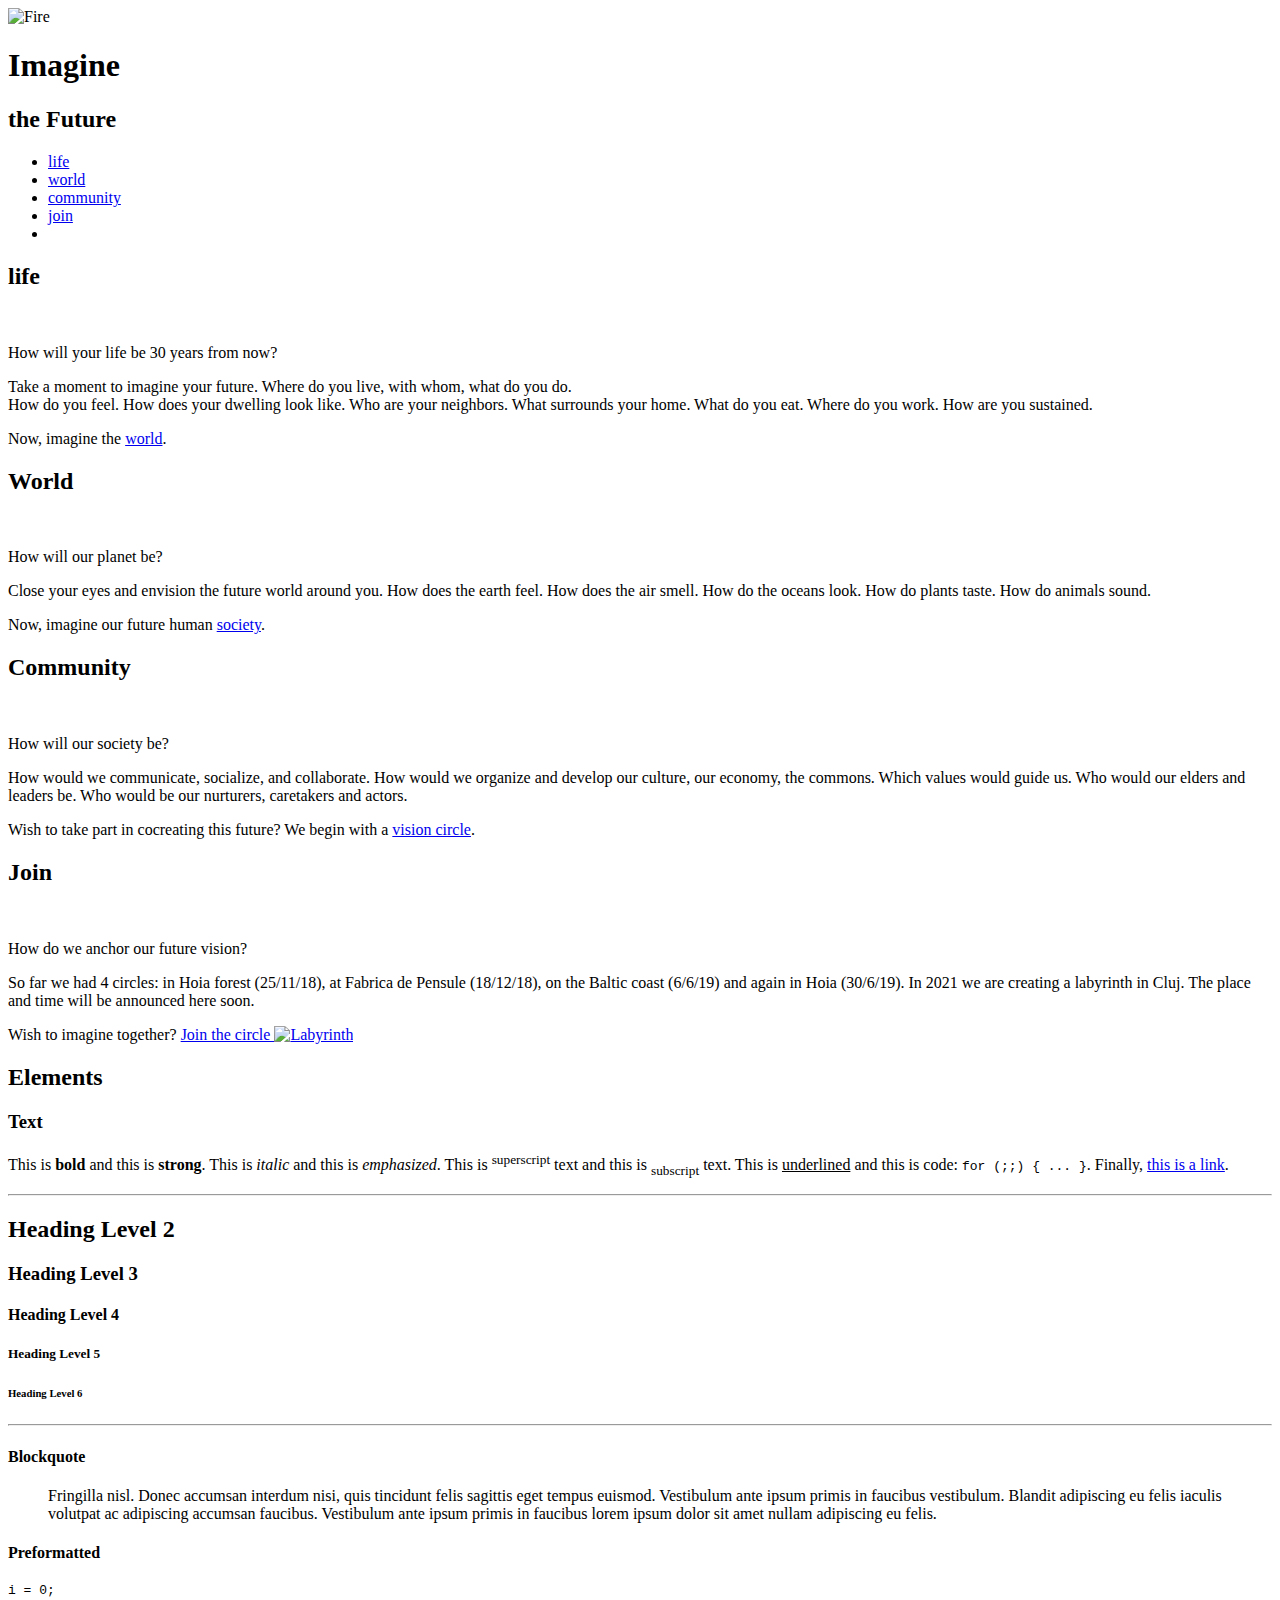
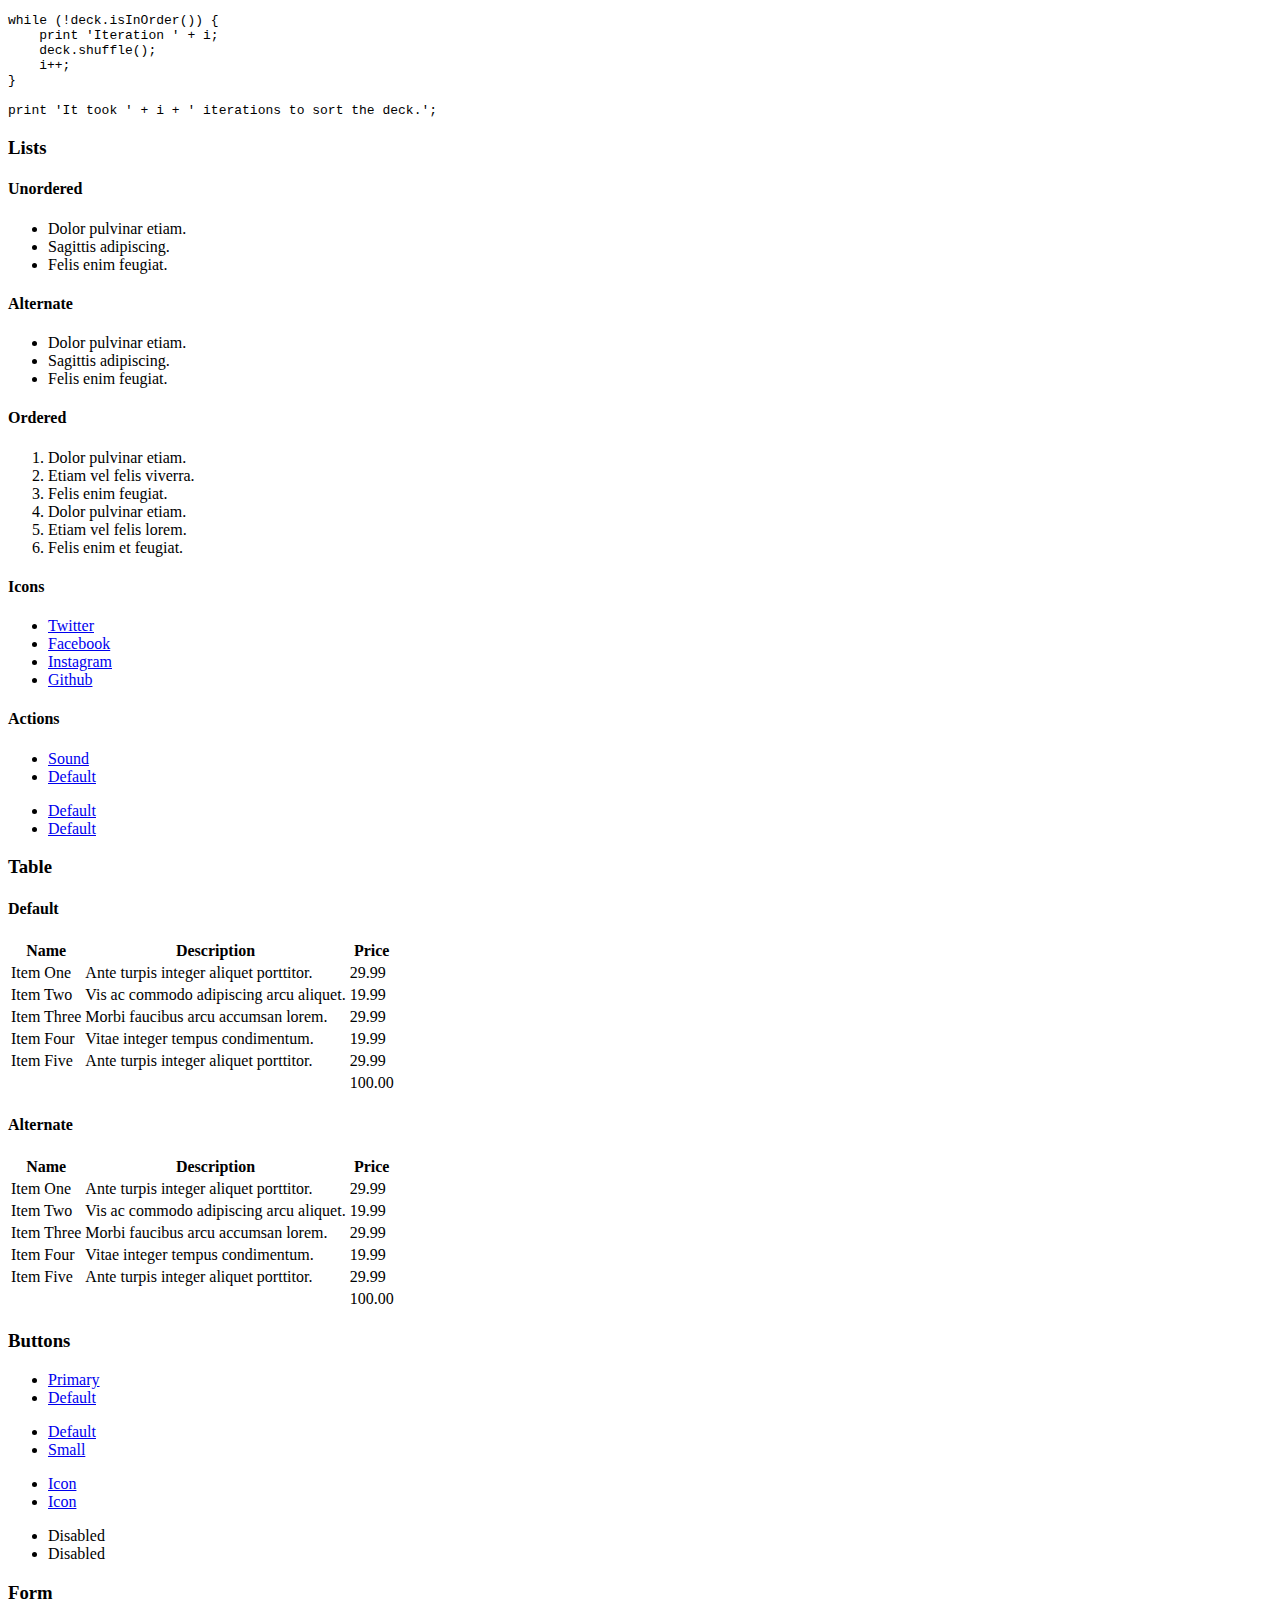
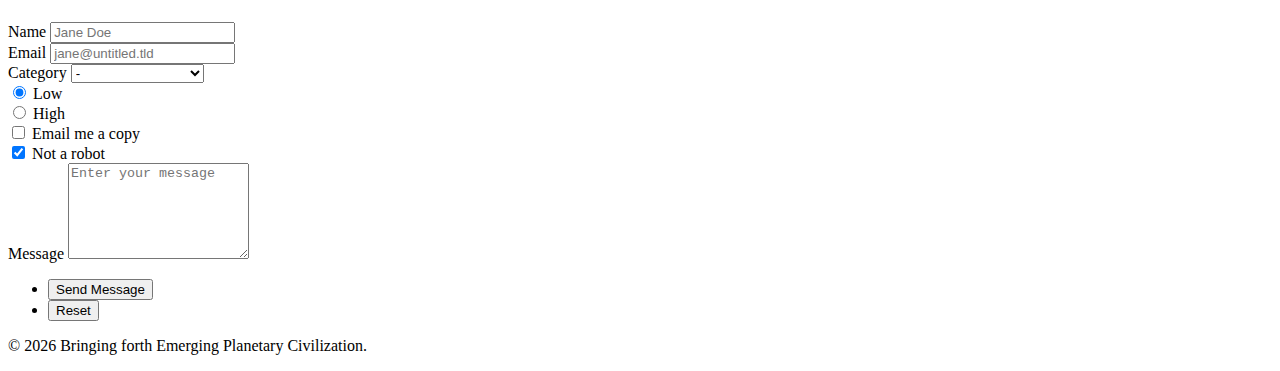
==== future/index.html @ 136bf479 "Create imagine the future folder" ====
<!DOCTYPE HTML>
<!--Free for personal and commercial use under the CCA 3.0 license (html5up.net/license)-->
<html>
	<head>
		<title>Imagine</title>
		<meta charset="utf-8" />
		<meta name="viewport" content="width=device-width, initial-scale=1, user-scalable=no" />
		<link rel="stylesheet" href="assets/css/main.css" />
		<noscript><link rel="stylesheet" href="assets/css/noscript.css" /></noscript>

        <link rel="icon" type="image/png" href="images/favicon/favicon.ico">
		<link rel="apple-touch-icon" sizes="57x57" href="images/favicon/apple-icon-57x57.png">
		<link rel="apple-touch-icon" sizes="60x60" href="images/favicon/apple-icon-60x60.png">
		<link rel="apple-touch-icon" sizes="72x72" href="images/favicon/apple-icon-72x72.png">
		<link rel="apple-touch-icon" sizes="76x76" href="images/favicon/apple-icon-76x76.png">
		<link rel="apple-touch-icon" sizes="114x114" href="images/favicon/apple-icon-114x114.png">
		<link rel="apple-touch-icon" sizes="120x120" href="images/favicon/apple-icon-120x120.png">
		<link rel="apple-touch-icon" sizes="144x144" href="images/favicon/apple-icon-144x144.png">
		<link rel="apple-touch-icon" sizes="152x152" href="images/favicon/apple-icon-152x152.png">
		<link rel="apple-touch-icon" sizes="180x180" href="images/favicon/apple-icon-180x180.png">
		<link rel="icon" type="image/png" sizes="192x192"  href="images/favicon/android-icon-192x192.png">
		<link rel="icon" type="image/png" sizes="32x32" href="images/favicon/favicon-32x32.png">
		<link rel="icon" type="image/png" sizes="96x96" href="images/favicon/favicon-96x96.png">
		<link rel="icon" type="image/png" sizes="16x16" href="images/favicon/favicon-16x16.png">
		<link rel="manifest" href="images/favicon/manifest.json">
		<meta name="msapplication-TileColor" content="#009bd8">
		<meta name="msapplication-TileImage" content="images/favicon/ms-icon-144x144.png">
		<meta name="theme-color" content="#009bd8">
		
	</head>
	<body class="is-preload">

		<!-- Wrapper -->
			<div id="wrapper">

				<!-- Header -->
					<header id="header">
						<div class="logo">
							<!--<span class="icon fa-globe"></span>-->
							<img class="circle" src="images/fire.jpg" alt="Fire">
						</div>
						<div class="content">
							<div class="inner">
								<h1>Imagine</h1>
								<h2>the Future</h2>
								<!--<p>30 years from now</p>-->
							</div>
						</div>
						<nav>
							<ul>
								<li><a href="#life">life</a></li>
								<li><a href="#world">world</a></li>
								<li><a href="#community">community</a></li>
								<li><a href="#join">join</a></li>
								<!--<li><a href="#elements">Elements</a></li>-->
								<li><a onclick="audio.play()" class="icon fa-music"></a></li>
							</ul>
						</nav>
					</header>

				<!-- Main -->
					<div id="main">

						<!-- life -->
							<article id="life">
								<h2 class="major">life</h2>
								<span class="image main"><img src="images/pic09.jpg" alt="" /></span>
								<p>How will your life be 30 years from now?</p>
								<p>Take a moment to imagine your future. Where do you live, with whom, what do you do.<br>
								How do you feel. How does your dwelling look like. Who are your neighbors. What surrounds your home. What do you eat. Where do you work. How are you sustained.</p>
								<p>Now, imagine the <a href="#world">world</a>.</p>
							</article>

						<!-- world -->
							<article id="world">
								<h2 class="major">World</h2>
								<span class="image main"><img src="images/pic02.jpg" alt="" /></span>
								<p>How will our planet be?</p>
								<p>Close your eyes and envision the future world around you. How does the earth feel. How does the air smell. How do the oceans look. How do plants taste. How do animals sound.</p>
								<p>Now, imagine our future human <a href="#community">society</a>.</p>
							</article>

						<!-- community -->
							<article id="community">
								<h2 class="major">Community</h2>
								<span class="image main"><img src="images/pic07.jpg" alt="" /></span>
								<p>How will our society be?</p>
								<p>How would we communicate, socialize, and collaborate. How would we organize and develop our culture, our economy, the commons. Which values would guide us. Who would our elders and leaders be. Who would be our nurturers, caretakers and actors.</p>
								<!--<p>Emergent community of Elders, visionaries, dreamweavers, nurturers, caretakers, changemakers, learners, actors where unity prevails.</p>-->
								<p>Wish to take part in cocreating this future? We begin with a <a href="#join">vision circle</a>.</p>								
							</article>

						<!-- join -->
							<article id="join">
								<h2 class="major">Join</h2>
								<span class="image main"><img src="images/pic03.jpg" alt="" /></span>
								<p>How do we anchor our future vision?</p>
								<p>So far we had 4 circles: in Hoia forest (25/11/18), at Fabrica de Pensule (18/12/18), on the Baltic coast (6/6/19) and again in Hoia (30/6/19). In 2021 we are creating a labyrinth in Cluj. The place and time will be announced here soon.</p>
                                <p>Wish to imagine together? <a href="mailto:join@imagin.ml?Subject=Join%20the%20Circle">Join the circle
                                <img class="circle real-center" src="images/labyrinth.svg" alt="Labyrinth"></a></p>
                                <!--<p>You can share what YOUR future looks like, and get our vision manifesto <a href="http://imagin.tk/" target="_blank">here</a>.</p>-->
								<!-- <form method="post" action="mailto:lite@worker.com?Subject=Imagine%20join%20form">
									<div class="fields">
										<div class="field half">
											<label for="name">Name</label>
											<input required type="text" name="name" id="name" />
										</div>
										<div class="field half">
											<label for="email">Email</label>
											<input required type="text" name="email" id="email" />
										</div>
										<div class="field">
											<label for="message">Message</label>
											<textarea required name="message" id="message" rows="4"></textarea>
										</div>
									</div>
									<ul class="actions">
										<li><input type="submit" value="Send Message" class="primary" /></li>
										<li><input type="reset" value="Reset" /></li>
									</ul>
								</form>
								<ul class="icons">
									<li><a href="#" class="icon fa-twitter"><span class="label">Twitter</span></a></li>
									<li><a href="#" class="icon fa-facebook"><span class="label">Facebook</span></a></li>
									<li><a href="#" class="icon fa-instagram"><span class="label">Instagram</span></a></li>
									<li><a href="#" class="icon fa-github"><span class="label">GitHub</span></a></li>
								</ul> -->
							</article>

						<!-- Elements -->
							<article id="elements">
								<h2 class="major">Elements</h2>

								<section>
									<h3 class="major">Text</h3>
									<p>This is <b>bold</b> and this is <strong>strong</strong>. This is <i>italic</i> and this is <em>emphasized</em>.
									This is <sup>superscript</sup> text and this is <sub>subscript</sub> text.
									This is <u>underlined</u> and this is code: <code>for (;;) { ... }</code>. Finally, <a href="#">this is a link</a>.</p>
									<hr />
									<h2>Heading Level 2</h2>
									<h3>Heading Level 3</h3>
									<h4>Heading Level 4</h4>
									<h5>Heading Level 5</h5>
									<h6>Heading Level 6</h6>
									<hr />
									<h4>Blockquote</h4>
									<blockquote>Fringilla nisl. Donec accumsan interdum nisi, quis tincidunt felis sagittis eget tempus euismod. Vestibulum ante ipsum primis in faucibus vestibulum. Blandit adipiscing eu felis iaculis volutpat ac adipiscing accumsan faucibus. Vestibulum ante ipsum primis in faucibus lorem ipsum dolor sit amet nullam adipiscing eu felis.</blockquote>
									<h4>Preformatted</h4>
									<pre><code>i = 0;

while (!deck.isInOrder()) {
    print 'Iteration ' + i;
    deck.shuffle();
    i++;
}

print 'It took ' + i + ' iterations to sort the deck.';</code></pre>
								</section>

								<section>
									<h3 class="major">Lists</h3>

									<h4>Unordered</h4>
									<ul>
										<li>Dolor pulvinar etiam.</li>
										<li>Sagittis adipiscing.</li>
										<li>Felis enim feugiat.</li>
									</ul>

									<h4>Alternate</h4>
									<ul class="alt">
										<li>Dolor pulvinar etiam.</li>
										<li>Sagittis adipiscing.</li>
										<li>Felis enim feugiat.</li>
									</ul>

									<h4>Ordered</h4>
									<ol>
										<li>Dolor pulvinar etiam.</li>
										<li>Etiam vel felis viverra.</li>
										<li>Felis enim feugiat.</li>
										<li>Dolor pulvinar etiam.</li>
										<li>Etiam vel felis lorem.</li>
										<li>Felis enim et feugiat.</li>
									</ol>
									<h4>Icons</h4>
									<ul class="icons">
										<li><a href="#" class="icon fa-twitter"><span class="label">Twitter</span></a></li>
										<li><a href="#" class="icon fa-facebook"><span class="label">Facebook</span></a></li>
										<li><a href="#" class="icon fa-instagram"><span class="label">Instagram</span></a></li>
										<li><a href="#" class="icon fa-github"><span class="label">Github</span></a></li>
									</ul>

									<h4>Actions</h4>
									<ul class="actions">
										<li><a href="#" class="button primary">Sound</a></li>
										<li><a href="#" class="button">Default</a></li>
									</ul>
									<ul class="actions stacked">
										<li><a href="#" class="button primary">Default</a></li>
										<li><a href="#" class="button">Default</a></li>
									</ul>
								</section>

								<section>
									<h3 class="major">Table</h3>
									<h4>Default</h4>
									<div class="table-wrapper">
										<table>
											<thead>
												<tr>
													<th>Name</th>
													<th>Description</th>
													<th>Price</th>
												</tr>
											</thead>
											<tbody>
												<tr>
													<td>Item One</td>
													<td>Ante turpis integer aliquet porttitor.</td>
													<td>29.99</td>
												</tr>
												<tr>
													<td>Item Two</td>
													<td>Vis ac commodo adipiscing arcu aliquet.</td>
													<td>19.99</td>
												</tr>
												<tr>
													<td>Item Three</td>
													<td> Morbi faucibus arcu accumsan lorem.</td>
													<td>29.99</td>
												</tr>
												<tr>
													<td>Item Four</td>
													<td>Vitae integer tempus condimentum.</td>
													<td>19.99</td>
												</tr>
												<tr>
													<td>Item Five</td>
													<td>Ante turpis integer aliquet porttitor.</td>
													<td>29.99</td>
												</tr>
											</tbody>
											<tfoot>
												<tr>
													<td colspan="2"></td>
													<td>100.00</td>
												</tr>
											</tfoot>
										</table>
									</div>

									<h4>Alternate</h4>
									<div class="table-wrapper">
										<table class="alt">
											<thead>
												<tr>
													<th>Name</th>
													<th>Description</th>
													<th>Price</th>
												</tr>
											</thead>
											<tbody>
												<tr>
													<td>Item One</td>
													<td>Ante turpis integer aliquet porttitor.</td>
													<td>29.99</td>
												</tr>
												<tr>
													<td>Item Two</td>
													<td>Vis ac commodo adipiscing arcu aliquet.</td>
													<td>19.99</td>
												</tr>
												<tr>
													<td>Item Three</td>
													<td> Morbi faucibus arcu accumsan lorem.</td>
													<td>29.99</td>
												</tr>
												<tr>
													<td>Item Four</td>
													<td>Vitae integer tempus condimentum.</td>
													<td>19.99</td>
												</tr>
												<tr>
													<td>Item Five</td>
													<td>Ante turpis integer aliquet porttitor.</td>
													<td>29.99</td>
												</tr>
											</tbody>
											<tfoot>
												<tr>
													<td colspan="2"></td>
													<td>100.00</td>
												</tr>
											</tfoot>
										</table>
									</div>
								</section>

								<section>
									<h3 class="major">Buttons</h3>
									<ul class="actions">
										<li><a href="#" class="button primary">Primary</a></li>
										<li><a href="#" class="button">Default</a></li>
									</ul>
									<ul class="actions">
										<li><a href="#" class="button">Default</a></li>
										<li><a href="#" class="button small">Small</a></li>
									</ul>
									<ul class="actions">
										<li><a href="#" class="button primary icon fa-download">Icon</a></li>
										<li><a href="#" class="button icon fa-download">Icon</a></li>
									</ul>
									<ul class="actions">
										<li><span class="button primary disabled">Disabled</span></li>
										<li><span class="button disabled">Disabled</span></li>
									</ul>
								</section>

								<section>
									<h3 class="major">Form</h3>
									<form method="post" action="#">
										<div class="fields">
											<div class="field half">
												<label for="demo-name">Name</label>
												<input type="text" name="demo-name" id="demo-name" value="" placeholder="Jane Doe" />
											</div>
											<div class="field half">
												<label for="demo-email">Email</label>
												<input type="email" name="demo-email" id="demo-email" value="" placeholder="jane@untitled.tld" />
											</div>
											<div class="field">
												<label for="demo-category">Category</label>
												<select name="demo-category" id="demo-category">
													<option value="">-</option>
													<option value="1">Manufacturing</option>
													<option value="1">Shipping</option>
													<option value="1">Administration</option>
													<option value="1">Human Resources</option>
												</select>
											</div>
											<div class="field half">
												<input type="radio" id="demo-priority-low" name="demo-priority" checked>
												<label for="demo-priority-low">Low</label>
											</div>
											<div class="field half">
												<input type="radio" id="demo-priority-high" name="demo-priority">
												<label for="demo-priority-high">High</label>
											</div>
											<div class="field half">
												<input type="checkbox" id="demo-copy" name="demo-copy">
												<label for="demo-copy">Email me a copy</label>
											</div>
											<div class="field half">
												<input type="checkbox" id="demo-human" name="demo-human" checked>
												<label for="demo-human">Not a robot</label>
											</div>
											<div class="field">
												<label for="demo-message">Message</label>
												<textarea name="demo-message" id="demo-message" placeholder="Enter your message" rows="6"></textarea>
											</div>
										</div>
										<ul class="actions">
											<li><input type="submit" value="Send Message" class="primary" /></li>
											<li><input type="reset" value="Reset" /></li>
										</ul>
									</form>
								</section>

							</article>

					</div>

				<!-- Footer -->
					<footer id="footer">
						<p class="copyright">&copy; <script>document.write(new Date().getFullYear());</script>
                        Bringing forth Emerging Planetary Civilization.
<!-- &nbsp;&nbsp; <a href="https://i-pec.ml/" style="color:turquoise;font-size:1.2em">iPec</a> &nbsp;&nbsp; <a href="https://explor.ga/" style="color:goldenrod;font-size:1.2em">eXplore</a>-->
                        </p>
                         
					</footer>

			</div>

		<!-- BG -->
			<div id="bg"></div>

		<!-- Scripts -->
			<script src="assets/js/jquery.min.js"></script>
			<script src="assets/js/browser.min.js"></script>
			<script src="assets/js/breakpoints.min.js"></script>
			<script src="assets/js/util.js"></script>
			<script src="assets/js/main.js"></script>
			<script>var audio=new Audio('audio/imagine.mp3');</script>

	</body>
</html>
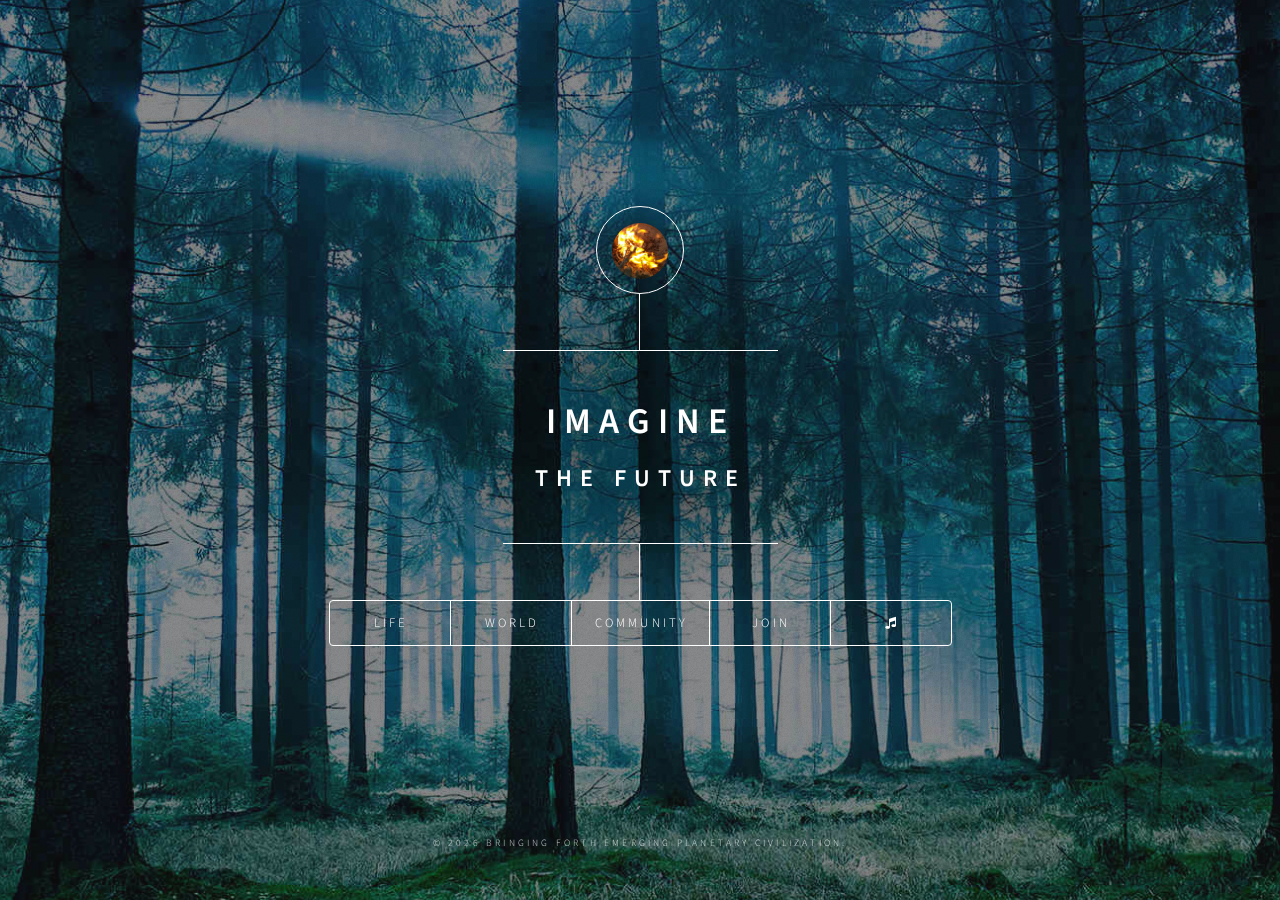
==== commit da90b445: "update join link" ====
--- a/future/index.html
+++ b/future/index.html
@@ -95,8 +95,8 @@
 								<h2 class="major">Join</h2>
 								<span class="image main"><img src="images/pic03.jpg" alt="" /></span>
 								<p>How do we anchor our future vision?</p>
-								<p>So far we had 4 circles: in Hoia forest (25/11/18), at Fabrica de Pensule (18/12/18), on the Baltic coast (6/6/19) and again in Hoia (30/6/19). In 2021 we are creating a labyrinth in Cluj. The place and time will be announced here soon.</p>
-                                <p>Wish to imagine together? <a href="mailto:join@imagin.ml?Subject=Join%20the%20Circle">Join the circle
+								<p>So far we had 4 circles: in Hoia forest (25/11/18), at Fabrica de Pensule (18/12/18), on the Baltic coast (6/6/19) and again in Hoia (30/6/19). On May 9, 2024 we are meeting in different locations in Nature. Leave your contact details here and we will send you an invitation:</p>
+                                <p>Wish to imagine together? <a href="https://imagin.js.org/s/#contact" target="_blank">Join the circle
                                 <img class="circle real-center" src="images/labyrinth.svg" alt="Labyrinth"></a></p>
                                 <!--<p>You can share what YOUR future looks like, and get our vision manifesto <a href="http://imagin.tk/" target="_blank">here</a>.</p>-->
 								<!-- <form method="post" action="mailto:lite@worker.com?Subject=Imagine%20join%20form">
--- a/future/assets/css/main.css
+++ b/future/assets/css/main.css
@@ -0,0 +1,1655 @@
+@import url(font-awesome.min.css);
+@import url("https://fonts.googleapis.com/css?family=Source+Sans+Pro:300italic,600italic,300,600");
+
+/*
+	Dimension by HTML5 UP
+	html5up.net | @ajlkn
+	Free for personal and commercial use under the CCA 3.0 license (html5up.net/license)
+*/
+
+html, body, div, span, applet, object,
+iframe, h1, h2, h3, h4, h5, h6, p, blockquote,
+pre, a, abbr, acronym, address, big, cite,
+code, del, dfn, em, img, ins, kbd, q, s, samp,
+small, strike, strong, sub, sup, tt, var, b,
+u, i, center, dl, dt, dd, ol, ul, li, fieldset,
+form, label, legend, table, caption, tbody,
+tfoot, thead, tr, th, td, article, aside,
+canvas, details, embed, figure, figcaption,
+footer, header, hgroup, menu, nav, output, ruby,
+section, summary, time, mark, audio, video {
+	margin: 0;
+	padding: 0;
+	border: 0;
+	font-size: 100%;
+	font: inherit;
+	vertical-align: baseline;}
+
+article, aside, details, figcaption, figure,
+footer, header, hgroup, menu, nav, section {
+	display: block;}
+
+body {
+	line-height: 1;
+}
+
+ol, ul {
+	list-style: none;
+}
+
+blockquote, q {
+	quotes: none;
+}
+
+	blockquote:before, blockquote:after, q:before, q:after {
+		content: '';
+		content: none;
+	}
+
+table {
+	border-collapse: collapse;
+	border-spacing: 0;
+}
+
+body {
+	-webkit-text-size-adjust: none;
+}
+
+mark {
+	background-color: transparent;
+	color: inherit;
+}
+
+input::-moz-focus-inner {
+	border: 0;
+	padding: 0;
+}
+
+input, select, textarea {
+	-moz-appearance: none;
+	-webkit-appearance: none;
+	-ms-appearance: none;
+	appearance: none;
+}
+
+/* Basic */
+
+	@-ms-viewport {
+		width: device-width;
+	}
+
+	@media screen and (max-width: 480px) {
+
+		html, body {
+			min-width: 320px;
+		}
+
+	}
+
+	html {
+		box-sizing: border-box;
+	}
+
+	*, *:before, *:after {
+		box-sizing: inherit;
+	}
+
+	body {
+		background: #1b1f22;
+	}
+
+		body.is-preload *, body.is-preload *:before, body.is-preload *:after {
+			-moz-animation: none !important;
+			-webkit-animation: none !important;
+			-ms-animation: none !important;
+			animation: none !important;
+			-moz-transition: none !important;
+			-webkit-transition: none !important;
+			-ms-transition: none !important;
+			transition: none !important;
+		}
+
+/* Type */
+
+	html {
+		font-size: 16pt;
+	}
+
+		@media screen and (max-width: 1680px) {
+
+			html {
+				font-size: 12pt;
+			}
+
+		}
+
+		@media screen and (max-width: 736px) {
+
+			html {
+				font-size: 11pt;
+			}
+
+		}
+
+		@media screen and (max-width: 360px) {
+
+			html {
+				font-size: 10pt;
+			}
+
+		}
+
+	body, input, select, textarea {
+		color: #ffffff;
+		font-family: "Source Sans Pro", sans-serif;
+		font-weight: 300;
+		font-size: 1rem;
+		line-height: 1.65;
+	}
+
+	a {
+		-moz-transition: color 0.2s ease-in-out, background-color 0.2s ease-in-out, border-bottom-color 0.2s ease-in-out;
+		-webkit-transition: color 0.2s ease-in-out, background-color 0.2s ease-in-out, border-bottom-color 0.2s ease-in-out;
+		-ms-transition: color 0.2s ease-in-out, background-color 0.2s ease-in-out, border-bottom-color 0.2s ease-in-out;
+		transition: color 0.2s ease-in-out, background-color 0.2s ease-in-out, border-bottom-color 0.2s ease-in-out;
+		border-bottom: dotted 1px rgba(255, 255, 255, 0.5);
+		text-decoration: none;
+		color: inherit;
+	}
+
+		a:hover {
+			border-bottom-color: transparent;
+		}
+
+	strong, b {
+		color: #ffffff;
+		font-weight: 600;
+	}
+
+	em, i {
+		font-style: italic;
+	}
+
+	p {
+		margin: 0 0 2rem 0;
+	}
+
+	h1, h2, h3, h4, h5, h6 {
+		color: #ffffff;
+		font-weight: 600;
+		line-height: 1.5;
+		margin: 0 0 1rem 0;
+		text-transform: uppercase;
+		letter-spacing: 0.2rem;
+	}
+
+		h1 a, h2 a, h3 a, h4 a, h5 a, h6 a {
+			color: inherit;
+			text-decoration: none;
+		}
+
+		h1.major, h2.major, h3.major, h4.major, h5.major, h6.major {
+			border-bottom: solid 1px #ffffff;
+			width: -moz-max-content;
+			width: -webkit-max-content;
+			width: -ms-max-content;
+			width: max-content;
+			padding-bottom: 0.5rem;
+			margin: 0 0 2rem 0;
+		}
+
+	h1 {
+		font-size: 2.25rem;
+		line-height: 1.3;
+		letter-spacing: 0.5rem;
+	}
+
+	h2 {
+		font-size: 1.5rem;
+		line-height: 1.4;
+		letter-spacing: 0.5rem;
+	}
+
+	h3 {
+		font-size: 1rem;
+	}
+
+	h4 {
+		font-size: 0.8rem;
+	}
+
+	h5 {
+		font-size: 0.7rem;
+	}
+
+	h6 {
+		font-size: 0.6rem;
+	}
+
+	@media screen and (max-width: 736px) {
+
+		h1 {
+			font-size: 1.75rem;
+			line-height: 1.4;
+		}
+
+		h2 {
+			font-size: 1.25em;
+			line-height: 1.5;
+		}
+
+	}
+
+	sub {
+		font-size: 0.8rem;
+		position: relative;
+		top: 0.5rem;
+	}
+
+	sup {
+		font-size: 0.8rem;
+		position: relative;
+		top: -0.5rem;
+	}
+
+	blockquote {
+		border-left: solid 4px #ffffff;
+		font-style: italic;
+		margin: 0 0 2rem 0;
+		padding: 0.5rem 0 0.5rem 2rem;
+	}
+
+	code {
+		background: rgba(255, 255, 255, 0.075);
+		border-radius: 4px;
+		font-family: "Courier New", monospace;
+		font-size: 0.9rem;
+		margin: 0 0.25rem;
+		padding: 0.25rem 0.65rem;
+	}
+
+	pre {
+		-webkit-overflow-scrolling: touch;
+		font-family: "Courier New", monospace;
+		font-size: 0.9rem;
+		margin: 0 0 2rem 0;
+	}
+
+		pre code {
+			display: block;
+			line-height: 1.75;
+			padding: 1rem 1.5rem;
+			overflow-x: auto;
+		}
+
+	hr {
+		border: 0;
+		border-bottom: solid 1px #ffffff;
+		margin: 2.75rem 0;
+	}
+
+	.align-left {
+		text-align: left;
+	}
+
+	.align-center {
+		text-align: center;
+	}
+
+	.align-right {
+		text-align: right;
+	}
+
+    .real-center {
+		margin: auto;
+        display: block;
+	}
+
+
+/* Form */
+
+	form {
+		margin: 0 0 2rem 0;
+	}
+
+		form > :last-child {
+			margin-bottom: 0;
+		}
+
+		form > .fields {
+			display: -moz-flex;
+			display: -webkit-flex;
+			display: -ms-flex;
+			display: flex;
+			-moz-flex-wrap: wrap;
+			-webkit-flex-wrap: wrap;
+			-ms-flex-wrap: wrap;
+			flex-wrap: wrap;
+			width: calc(100% + 3rem);
+			margin: -1.5rem 0 2rem -1.5rem;
+		}
+
+			form > .fields > .field {
+				-moz-flex-grow: 0;
+				-webkit-flex-grow: 0;
+				-ms-flex-grow: 0;
+				flex-grow: 0;
+				-moz-flex-shrink: 0;
+				-webkit-flex-shrink: 0;
+				-ms-flex-shrink: 0;
+				flex-shrink: 0;
+				padding: 1.5rem 0 0 1.5rem;
+				width: calc(100% - 1.5rem);
+			}
+
+				form > .fields > .field.half {
+					width: calc(50% - 0.75rem);
+				}
+
+				form > .fields > .field.third {
+					width: calc(100%/3 - 0.5rem);
+				}
+
+				form > .fields > .field.quarter {
+					width: calc(25% - 0.375rem);
+				}
+
+		@media screen and (max-width: 480px) {
+
+			form > .fields {
+				width: calc(100% + 3rem);
+				margin: -1.5rem 0 2rem -1.5rem;
+			}
+
+				form > .fields > .field {
+					padding: 1.5rem 0 0 1.5rem;
+					width: calc(100% - 1.5rem);
+				}
+
+					form > .fields > .field.half {
+						width: calc(100% - 1.5rem);
+					}
+
+					form > .fields > .field.third {
+						width: calc(100% - 1.5rem);
+					}
+
+					form > .fields > .field.quarter {
+						width: calc(100% - 1.5rem);
+					}
+
+		}
+
+	label {
+		color: #ffffff;
+		display: block;
+		font-size: 0.8rem;
+		font-weight: 300;
+		letter-spacing: 0.2rem;
+		line-height: 1.5;
+		margin: 0 0 1rem 0;
+		text-transform: uppercase;
+	}
+
+	input[type="text"],
+	input[type="password"],
+	input[type="email"],
+	input[type="tel"],
+	select,
+	textarea {
+		-moz-appearance: none;
+		-webkit-appearance: none;
+		-ms-appearance: none;
+		appearance: none;
+		-moz-transition: border-color 0.2s ease-in-out, box-shadow 0.2s ease-in-out, background-color 0.2s ease-in-out;
+		-webkit-transition: border-color 0.2s ease-in-out, box-shadow 0.2s ease-in-out, background-color 0.2s ease-in-out;
+		-ms-transition: border-color 0.2s ease-in-out, box-shadow 0.2s ease-in-out, background-color 0.2s ease-in-out;
+		transition: border-color 0.2s ease-in-out, box-shadow 0.2s ease-in-out, background-color 0.2s ease-in-out;
+		background-color: transparent;
+		border-radius: 4px;
+		border: solid 1px #ffffff;
+		color: inherit;
+		display: block;
+		outline: 0;
+		padding: 0 1rem;
+		text-decoration: none;
+		width: 100%;
+	}
+
+		input[type="text"]:invalid,
+		input[type="password"]:invalid,
+		input[type="email"]:invalid,
+		input[type="tel"]:invalid,
+		select:invalid,
+		textarea:invalid {
+			box-shadow: none;
+		}
+
+		input[type="text"]:focus,
+		input[type="password"]:focus,
+		input[type="email"]:focus,
+		input[type="tel"]:focus,
+		select:focus,
+		textarea:focus {
+			background: rgba(255, 255, 255, 0.075);
+			border-color: #ffffff;
+			box-shadow: 0 0 0 1px #ffffff;
+		}
+
+	select {
+		background-image: url("data:image/svg+xml;charset=utf8,%3Csvg xmlns='http://www.w3.org/2000/svg' width='40' height='40' preserveAspectRatio='none' viewBox='0 0 40 40'%3E%3Cpath d='M9.4,12.3l10.4,10.4l10.4-10.4c0.2-0.2,0.5-0.4,0.9-0.4c0.3,0,0.6,0.1,0.9,0.4l3.3,3.3c0.2,0.2,0.4,0.5,0.4,0.9 c0,0.4-0.1,0.6-0.4,0.9L20.7,31.9c-0.2,0.2-0.5,0.4-0.9,0.4c-0.3,0-0.6-0.1-0.9-0.4L4.3,17.3c-0.2-0.2-0.4-0.5-0.4-0.9 c0-0.4,0.1-0.6,0.4-0.9l3.3-3.3c0.2-0.2,0.5-0.4,0.9-0.4S9.1,12.1,9.4,12.3z' fill='%23ffffff' /%3E%3C/svg%3E");
+		background-size: 1.25rem;
+		background-repeat: no-repeat;
+		background-position: calc(100% - 1rem) center;
+		height: 2.75rem;
+		padding-right: 2.75rem;
+		text-overflow: ellipsis;
+	}
+
+		select option {
+			color: #ffffff;
+			background: #1b1f22;
+		}
+
+		select:focus::-ms-value {
+			background-color: transparent;
+		}
+
+		select::-ms-expand {
+			display: none;
+		}
+
+	input[type="text"],
+	input[type="password"],
+	input[type="email"],
+	select {
+		height: 2.75rem;
+	}
+
+	textarea {
+		padding: 0.75rem 1rem;
+	}
+
+	input[type="checkbox"],
+	input[type="radio"] {
+		-moz-appearance: none;
+		-webkit-appearance: none;
+		-ms-appearance: none;
+		appearance: none;
+		display: block;
+		float: left;
+		margin-right: -2rem;
+		opacity: 0;
+		width: 1rem;
+		z-index: -1;
+	}
+
+		input[type="checkbox"] + label,
+		input[type="radio"] + label {
+			text-decoration: none;
+			-moz-user-select: none;
+			-webkit-user-select: none;
+			-ms-user-select: none;
+			user-select: none;
+			color: #ffffff;
+			cursor: pointer;
+			display: inline-block;
+			font-size: 0.8rem;
+			font-weight: 300;
+			margin: 0 0 0.5rem 0;
+			padding-left: 2.65rem;
+			padding-right: 0.75rem;
+			position: relative;
+		}
+
+			input[type="checkbox"] + label:before,
+			input[type="radio"] + label:before {
+				-moz-osx-font-smoothing: grayscale;
+				-webkit-font-smoothing: antialiased;
+				font-family: FontAwesome;
+				font-style: normal;
+				font-weight: normal;
+				text-transform: none !important;
+			}
+
+			input[type="checkbox"] + label:before,
+			input[type="radio"] + label:before {
+				-moz-transition: border-color 0.2s ease-in-out, box-shadow 0.2s ease-in-out, background-color 0.2s ease-in-out;
+				-webkit-transition: border-color 0.2s ease-in-out, box-shadow 0.2s ease-in-out, background-color 0.2s ease-in-out;
+				-ms-transition: border-color 0.2s ease-in-out, box-shadow 0.2s ease-in-out, background-color 0.2s ease-in-out;
+				transition: border-color 0.2s ease-in-out, box-shadow 0.2s ease-in-out, background-color 0.2s ease-in-out;
+				border-radius: 4px;
+				border: solid 1px #ffffff;
+				content: '';
+				display: inline-block;
+				height: 1.65rem;
+				left: 0;
+				line-height: calc(1.58125rem + 0em);
+				position: absolute;
+				text-align: center;
+				top: -0.125rem;
+				width: 1.65rem;
+			}
+
+		input[type="checkbox"]:checked + label:before,
+		input[type="radio"]:checked + label:before {
+			background: #ffffff !important;
+			border-color: #ffffff !important;
+			color: #1b1f22;
+			content: '\f00c';
+		}
+
+		input[type="checkbox"]:focus + label:before,
+		input[type="radio"]:focus + label:before {
+			background: rgba(255, 255, 255, 0.075);
+			border-color: #ffffff;
+			box-shadow: 0 0 0 1px #ffffff;
+		}
+
+	input[type="checkbox"] + label:before {
+		border-radius: 4px;
+	}
+
+	input[type="radio"] + label:before {
+		border-radius: 100%;
+	}
+
+	::-webkit-input-placeholder {
+		color: rgba(255, 255, 255, 0.5) !important;
+		opacity: 1.0;
+	}
+
+	:-moz-placeholder {
+		color: rgba(255, 255, 255, 0.5) !important;
+		opacity: 1.0;
+	}
+
+	::-moz-placeholder {
+		color: rgba(255, 255, 255, 0.5) !important;
+		opacity: 1.0;
+	}
+
+	:-ms-input-placeholder {
+		color: rgba(255, 255, 255, 0.5) !important;
+		opacity: 1.0;
+	}
+
+	.formerize-placeholder {
+		color: rgba(255, 255, 255, 0.5) !important;
+		opacity: 1.0;
+	}
+
+/* Box */
+
+	.box {
+		border-radius: 4px;
+		border: solid 1px #ffffff;
+		margin-bottom: 2rem;
+		padding: 1.5em;
+	}
+
+		.box > :last-child,
+		.box > :last-child > :last-child,
+		.box > :last-child > :last-child > :last-child {
+			margin-bottom: 0;
+		}
+
+		.box.alt {
+			border: 0;
+			border-radius: 0;
+			padding: 0;
+		}
+
+/* Icon */
+
+	.icon {
+		text-decoration: none;
+		border-bottom: none;
+		position: relative;
+	}
+
+		.icon:before {
+			-moz-osx-font-smoothing: grayscale;
+			-webkit-font-smoothing: antialiased;
+			font-family: FontAwesome;
+			font-style: normal;
+			font-weight: normal;
+			text-transform: none !important;
+		}
+
+		.icon > .label {
+			display: none;
+		}
+
+/* Image */
+
+	.circle {
+		border-radius: 50%;
+		width: 3.5em;
+		margin-top: 1em;
+	}
+    @media screen and (max-width: 480px) {
+        .circle {
+		  margin-top: 0.66em;
+	   }        
+    }
+	
+	.image {
+		border-radius: 4px;
+		border: 0;
+		display: inline-block;
+		position: relative;
+	}
+
+		.image:before {
+			pointer-events: none;
+			background-image: url("../../images/overlay.png");
+			background-color: rgba(19, 21, 25, 0.5);
+			border-radius: 4px;
+			content: '';
+			display: block;
+			height: 100%;
+			left: 0;
+			opacity: 0.5;
+			position: absolute;
+			top: 0;
+			width: 100%;
+		}
+
+		.image img {
+			border-radius: 4px;
+			display: block;
+		}
+
+		.image.left, .image.right {
+			max-width: 40%;
+		}
+
+			.image.left img, .image.right img {
+				width: 100%;
+			}
+
+		.image.left {
+			float: left;
+			padding: 0 1.5em 1em 0;
+			top: 0.25em;
+		}
+
+		.image.right {
+			float: right;
+			padding: 0 0 1em 1.5em;
+			top: 0.25em;
+		}
+
+		.image.fit {
+			display: block;
+			margin: 0 0 2rem 0;
+			width: 100%;
+		}
+
+			.image.fit img {
+				width: 100%;
+			}
+
+		.image.main {
+			display: block;
+			margin: 2.5rem 0;
+			width: 100%;
+		}
+
+			.image.main img {
+				width: 100%;
+			}
+
+		@media screen and (max-width: 736px) {
+
+			.image.main {
+				margin: 2rem 0;
+			}
+
+		}
+
+		@media screen and (max-width: 480px) {
+
+			.image.main {
+				margin: 1.5rem 0;
+			}
+
+		}
+
+/* List */
+
+	ol {
+		list-style: decimal;
+		margin: 0 0 2rem 0;
+		padding-left: 1.25em;
+	}
+
+		ol li {
+			padding-left: 0.25em;
+		}
+
+	ul {
+		list-style: disc;
+		margin: 0 0 2rem 0;
+		padding-left: 1em;
+	}
+
+		ul li {
+			padding-left: 0.5em;
+		}
+
+		ul.alt {
+			list-style: none;
+			padding-left: 0;
+		}
+
+			ul.alt li {
+				border-top: solid 1px #ffffff;
+				padding: 0.5em 0;
+			}
+
+				ul.alt li:first-child {
+					border-top: 0;
+					padding-top: 0;
+				}
+
+	dl {
+		margin: 0 0 2rem 0;
+	}
+
+		dl dt {
+			display: block;
+			font-weight: 600;
+			margin: 0 0 1rem 0;
+		}
+
+		dl dd {
+			margin-left: 2rem;
+		}
+
+/* Actions */
+
+	ul.actions {
+		display: -moz-flex;
+		display: -webkit-flex;
+		display: -ms-flex;
+		display: flex;
+		cursor: default;
+		list-style: none;
+		margin-left: -1rem;
+		padding-left: 0;
+	}
+
+		ul.actions li {
+			padding: 0 0 0 1rem;
+			vertical-align: middle;
+		}
+
+		ul.actions.special {
+			-moz-justify-content: center;
+			-webkit-justify-content: center;
+			-ms-justify-content: center;
+			justify-content: center;
+			width: 100%;
+			margin-left: 0;
+		}
+
+			ul.actions.special li:first-child {
+				padding-left: 0;
+			}
+
+		ul.actions.stacked {
+			-moz-flex-direction: column;
+			-webkit-flex-direction: column;
+			-ms-flex-direction: column;
+			flex-direction: column;
+			margin-left: 0;
+		}
+
+			ul.actions.stacked li {
+				padding: 1.3rem 0 0 0;
+			}
+
+				ul.actions.stacked li:first-child {
+					padding-top: 0;
+				}
+
+		ul.actions.fit {
+			width: calc(100% + 1rem);
+		}
+
+			ul.actions.fit li {
+				-moz-flex-grow: 1;
+				-webkit-flex-grow: 1;
+				-ms-flex-grow: 1;
+				flex-grow: 1;
+				-moz-flex-shrink: 1;
+				-webkit-flex-shrink: 1;
+				-ms-flex-shrink: 1;
+				flex-shrink: 1;
+				width: 100%;
+			}
+
+				ul.actions.fit li > * {
+					width: 100%;
+				}
+
+			ul.actions.fit.stacked {
+				width: 100%;
+			}
+
+		@media screen and (max-width: 480px) {
+
+			ul.actions:not(.fixed) {
+				-moz-flex-direction: column;
+				-webkit-flex-direction: column;
+				-ms-flex-direction: column;
+				flex-direction: column;
+				margin-left: 0;
+				width: 100% !important;
+			}
+
+				ul.actions:not(.fixed) li {
+					-moz-flex-grow: 1;
+					-webkit-flex-grow: 1;
+					-ms-flex-grow: 1;
+					flex-grow: 1;
+					-moz-flex-shrink: 1;
+					-webkit-flex-shrink: 1;
+					-ms-flex-shrink: 1;
+					flex-shrink: 1;
+					padding: 1rem 0 0 0;
+					text-align: center;
+					width: 100%;
+				}
+
+					ul.actions:not(.fixed) li > * {
+						width: 100%;
+					}
+
+					ul.actions:not(.fixed) li:first-child {
+						padding-top: 0;
+					}
+
+					ul.actions:not(.fixed) li input[type="submit"],
+					ul.actions:not(.fixed) li input[type="reset"],
+					ul.actions:not(.fixed) li input[type="button"],
+					ul.actions:not(.fixed) li button,
+					ul.actions:not(.fixed) li .button {
+						width: 100%;
+					}
+
+						ul.actions:not(.fixed) li input[type="submit"].icon:before,
+						ul.actions:not(.fixed) li input[type="reset"].icon:before,
+						ul.actions:not(.fixed) li input[type="button"].icon:before,
+						ul.actions:not(.fixed) li button.icon:before,
+						ul.actions:not(.fixed) li .button.icon:before {
+							margin-left: -0.5em;
+						}
+
+		}
+
+/* Icons */
+
+	ul.icons {
+		cursor: default;
+		list-style: none;
+		padding-left: 0;
+	}
+
+		ul.icons li {
+			display: inline-block;
+			padding: 0 0.75em 0 0;
+		}
+
+			ul.icons li:last-child {
+				padding-right: 0;
+			}
+
+			ul.icons li a {
+				border-radius: 100%;
+				box-shadow: inset 0 0 0 1px #ffffff;
+				display: inline-block;
+				height: 2.25rem;
+				line-height: 2.25rem;
+				text-align: center;
+				width: 2.25rem;
+			}
+
+				ul.icons li a:hover {
+					background-color: rgba(255, 255, 255, 0.075);
+				}
+
+				ul.icons li a:active {
+					background-color: rgba(255, 255, 255, 0.175);
+				}
+
+/* Table */
+
+	.table-wrapper {
+		-webkit-overflow-scrolling: touch;
+		overflow-x: auto;
+	}
+
+	table {
+		margin: 0 0 2rem 0;
+		width: 100%;
+	}
+
+		table tbody tr {
+			border: solid 1px #ffffff;
+			border-left: 0;
+			border-right: 0;
+		}
+
+			table tbody tr:nth-child(2n + 1) {
+				background-color: rgba(255, 255, 255, 0.075);
+			}
+
+		table td {
+			padding: 0.75em 0.75em;
+		}
+
+		table th {
+			color: #ffffff;
+			font-size: 0.9em;
+			font-weight: 600;
+			padding: 0 0.75em 0.75em 0.75em;
+			text-align: left;
+		}
+
+		table thead {
+			border-bottom: solid 2px #ffffff;
+		}
+
+		table tfoot {
+			border-top: solid 2px #ffffff;
+		}
+
+		table.alt {
+			border-collapse: separate;
+		}
+
+			table.alt tbody tr td {
+				border: solid 1px #ffffff;
+				border-left-width: 0;
+				border-top-width: 0;
+			}
+
+				table.alt tbody tr td:first-child {
+					border-left-width: 1px;
+				}
+
+			table.alt tbody tr:first-child td {
+				border-top-width: 1px;
+			}
+
+			table.alt thead {
+				border-bottom: 0;
+			}
+
+			table.alt tfoot {
+				border-top: 0;
+			}
+
+/* Button */
+
+	input[type="submit"],
+	input[type="reset"],
+	input[type="button"],
+	button,
+	.button {
+		-moz-appearance: none;
+		-webkit-appearance: none;
+		-ms-appearance: none;
+		appearance: none;
+		-moz-transition: background-color 0.2s ease-in-out, color 0.2s ease-in-out;
+		-webkit-transition: background-color 0.2s ease-in-out, color 0.2s ease-in-out;
+		-ms-transition: background-color 0.2s ease-in-out, color 0.2s ease-in-out;
+		transition: background-color 0.2s ease-in-out, color 0.2s ease-in-out;
+		background-color: transparent;
+		border-radius: 4px;
+		border: 0;
+		box-shadow: inset 0 0 0 1px #ffffff;
+		color: #ffffff !important;
+		cursor: pointer;
+		display: inline-block;
+		font-size: 0.8rem;
+		font-weight: 300;
+		height: 2.75rem;
+		letter-spacing: 0.2rem;
+		line-height: 2.75rem;
+		outline: 0;
+		padding: 0 1.25rem 0 1.35rem;
+		text-align: center;
+		text-decoration: none;
+		text-transform: uppercase;
+		white-space: nowrap;
+	}
+
+		input[type="submit"]:hover,
+		input[type="reset"]:hover,
+		input[type="button"]:hover,
+		button:hover,
+		.button:hover {
+			background-color: rgba(255, 255, 255, 0.075);
+		}
+
+		input[type="submit"]:active,
+		input[type="reset"]:active,
+		input[type="button"]:active,
+		button:active,
+		.button:active {
+			background-color: rgba(255, 255, 255, 0.175);
+		}
+
+		input[type="submit"].icon:before,
+		input[type="reset"].icon:before,
+		input[type="button"].icon:before,
+		button.icon:before,
+		.button.icon:before {
+			margin-right: 0.5em;
+		}
+
+		input[type="submit"].fit,
+		input[type="reset"].fit,
+		input[type="button"].fit,
+		button.fit,
+		.button.fit {
+			width: 100%;
+		}
+
+		input[type="submit"].small,
+		input[type="reset"].small,
+		input[type="button"].small,
+		button.small,
+		.button.small {
+			font-size: 0.6rem;
+			height: 2.0625rem;
+			line-height: 2.0625rem;
+		}
+
+		input[type="submit"].primary,
+		input[type="reset"].primary,
+		input[type="button"].primary,
+		button.primary,
+		.button.primary {
+			background-color: #ffffff;
+			color: #1b1f22 !important;
+			font-weight: 600;
+		}
+
+		input[type="submit"].disabled, input[type="submit"]:disabled,
+		input[type="reset"].disabled,
+		input[type="reset"]:disabled,
+		input[type="button"].disabled,
+		input[type="button"]:disabled,
+		button.disabled,
+		button:disabled,
+		.button.disabled,
+		.button:disabled {
+			pointer-events: none;
+			cursor: default;
+			opacity: 0.25;
+		}
+
+	input[type="submit"],
+	input[type="reset"],
+	input[type="button"],
+	button {
+		line-height: calc(2.75rem - 2px);
+	}
+
+/* BG */
+
+	#bg {
+		-moz-transform: scale(1.0);
+		-webkit-transform: scale(1.0);
+		-ms-transform: scale(1.0);
+		transform: scale(1.0);
+		-webkit-backface-visibility: hidden;
+		position: fixed;
+		top: 0;
+		left: 0;
+		width: 100%;
+		height: 100vh;
+		z-index: 1;
+	}
+
+		#bg:before, #bg:after {
+			content: '';
+			display: block;
+			position: absolute;
+			top: 0;
+			left: 0;
+			width: 100%;
+			height: 100%;
+		}
+
+		#bg:before {
+			-moz-transition: background-color 2.5s ease-in-out;
+			-webkit-transition: background-color 2.5s ease-in-out;
+			-ms-transition: background-color 2.5s ease-in-out;
+			transition: background-color 2.5s ease-in-out;
+			-moz-transition-delay: 0.75s;
+			-webkit-transition-delay: 0.75s;
+			-ms-transition-delay: 0.75s;
+			transition-delay: 0.75s;
+			background-image: linear-gradient(to top, rgba(19, 21, 25, 0.5), rgba(19, 21, 25, 0.5)), url("../../images/overlay.png");
+			background-size: auto, 256px 256px;
+			background-position: center, center;
+			background-repeat: no-repeat, repeat;
+			z-index: 2;
+		}
+
+		#bg:after {
+			-moz-transform: scale(1.125);
+			-webkit-transform: scale(1.125);
+			-ms-transform: scale(1.125);
+			transform: scale(1.125);
+			-moz-transition: -moz-transform 0.325s ease-in-out, -moz-filter 0.325s ease-in-out;
+			-webkit-transition: -webkit-transform 0.325s ease-in-out, -webkit-filter 0.325s ease-in-out;
+			-ms-transition: -ms-transform 0.325s ease-in-out, -ms-filter 0.325s ease-in-out;
+			transition: transform 0.325s ease-in-out, filter 0.325s ease-in-out;
+			background-image: url("../../images/bg.jpg");
+			background-position: center;
+			background-size: cover;
+			background-repeat: no-repeat;
+			z-index: 1;
+		}
+
+		body.is-article-visible #bg:after {
+			-moz-transform: scale(1.0825);
+			-webkit-transform: scale(1.0825);
+			-ms-transform: scale(1.0825);
+			transform: scale(1.0825);
+			-moz-filter: blur(0.2rem);
+			-webkit-filter: blur(0.2rem);
+			-ms-filter: blur(0.2rem);
+			filter: blur(0.2rem);
+		}
+
+		body.is-preload #bg:before {
+			background-color: #000000;
+		}
+
+/* Wrapper */
+
+	#wrapper {
+		display: -moz-flex;
+		display: -webkit-flex;
+		display: -ms-flex;
+		display: flex;
+		-moz-flex-direction: column;
+		-webkit-flex-direction: column;
+		-ms-flex-direction: column;
+		flex-direction: column;
+		-moz-align-items: center;
+		-webkit-align-items: center;
+		-ms-align-items: center;
+		align-items: center;
+		-moz-justify-content: space-between;
+		-webkit-justify-content: space-between;
+		-ms-justify-content: space-between;
+		justify-content: space-between;
+		position: relative;
+		min-height: 100vh;
+		width: 100%;
+		padding: 4rem 2rem;
+		z-index: 3;
+	}
+
+		#wrapper:before {
+			content: '';
+			display: block;
+		}
+
+		@media screen and (max-width: 1680px) {
+
+			#wrapper {
+				padding: 3rem 2rem;
+			}
+
+		}
+
+		@media screen and (max-width: 736px) {
+
+			#wrapper {
+				padding: 2rem 1rem;
+			}
+
+		}
+
+		@media screen and (max-width: 480px) {
+
+			#wrapper {
+				padding: 1rem;
+			}
+
+		}
+
+/* Header */
+
+	#header {
+		display: -moz-flex;
+		display: -webkit-flex;
+		display: -ms-flex;
+		display: flex;
+		-moz-flex-direction: column;
+		-webkit-flex-direction: column;
+		-ms-flex-direction: column;
+		flex-direction: column;
+		-moz-align-items: center;
+		-webkit-align-items: center;
+		-ms-align-items: center;
+		align-items: center;
+		-moz-transition: -moz-transform 0.325s ease-in-out, -moz-filter 0.325s ease-in-out, opacity 0.325s ease-in-out;
+		-webkit-transition: -webkit-transform 0.325s ease-in-out, -webkit-filter 0.325s ease-in-out, opacity 0.325s ease-in-out;
+		-ms-transition: -ms-transform 0.325s ease-in-out, -ms-filter 0.325s ease-in-out, opacity 0.325s ease-in-out;
+		transition: transform 0.325s ease-in-out, filter 0.325s ease-in-out, opacity 0.325s ease-in-out;
+		background-image: -moz-radial-gradient(rgba(0, 0, 0, 0.25) 25%, rgba(0, 0, 0, 0) 55%);
+		background-image: -webkit-radial-gradient(rgba(0, 0, 0, 0.25) 25%, rgba(0, 0, 0, 0) 55%);
+		background-image: -ms-radial-gradient(rgba(0, 0, 0, 0.25) 25%, rgba(0, 0, 0, 0) 55%);
+		background-image: radial-gradient(rgba(0, 0, 0, 0.25) 25%, rgba(0, 0, 0, 0) 55%);
+		max-width: 100%;
+		text-align: center;
+	}
+
+		#header > * {
+			-moz-transition: opacity 0.325s ease-in-out;
+			-webkit-transition: opacity 0.325s ease-in-out;
+			-ms-transition: opacity 0.325s ease-in-out;
+			transition: opacity 0.325s ease-in-out;
+			position: relative;
+			margin-top: 3.5rem;
+		}
+
+			#header > *:before {
+				content: '';
+				display: block;
+				position: absolute;
+				top: calc(-3.5rem - 1px);
+				left: calc(50% - 1px);
+				width: 1px;
+				height: calc(3.5rem + 1px);
+				background: #ffffff;
+			}
+
+		#header > :first-child {
+			margin-top: 0;
+		}
+
+			#header > :first-child:before {
+				display: none;
+			}
+
+		#header .logo {
+			width: 5.5rem;
+			height: 5.5rem;
+			line-height: 5.5rem;
+			border: solid 1px #ffffff;
+			border-radius: 100%;
+		}
+
+			#header .logo .icon:before {
+				font-size: 2rem;
+			}
+
+		#header .content {
+			border-style: solid;
+			border-color: #ffffff;
+			border-top-width: 1px;
+			border-bottom-width: 1px;
+			max-width: 100%;
+		}
+
+			#header .content .inner {
+				-moz-transition: max-height 0.75s ease, padding 0.75s ease, opacity 0.325s ease-in-out;
+				-webkit-transition: max-height 0.75s ease, padding 0.75s ease, opacity 0.325s ease-in-out;
+				-ms-transition: max-height 0.75s ease, padding 0.75s ease, opacity 0.325s ease-in-out;
+				transition: max-height 0.75s ease, padding 0.75s ease, opacity 0.325s ease-in-out;
+				-moz-transition-delay: 0.25s;
+				-webkit-transition-delay: 0.25s;
+				-ms-transition-delay: 0.25s;
+				transition-delay: 0.25s;
+				padding: 3rem 2rem;
+				max-height: 40rem;
+				overflow: hidden;
+			}
+
+				#header .content .inner > :last-child {
+					margin-bottom: 0;
+				}
+
+			#header .content p {
+				text-transform: uppercase;
+				letter-spacing: 0.2rem;
+				font-size: 0.8rem;
+				line-height: 2;
+			}
+
+		#header nav ul {
+			display: -moz-flex;
+			display: -webkit-flex;
+			display: -ms-flex;
+			display: flex;
+			margin-bottom: 0;
+			list-style: none;
+			padding-left: 0;
+			border: solid 1px #ffffff;
+			border-radius: 4px;
+		}
+
+			#header nav ul li {
+				padding-left: 0;
+				border-left: solid 1px #ffffff;
+			}
+
+				#header nav ul li:first-child {
+					border-left: 0;
+				}
+
+				#header nav ul li a {
+					display: block;
+					min-width: 7.5rem;
+					height: 2.75rem;
+					line-height: 2.75rem;
+					padding: 0 1.25rem 0 1.45rem;
+					text-transform: uppercase;
+					letter-spacing: 0.2rem;
+					font-size: 0.8rem;
+					border-bottom: 0;
+				}
+
+					#header nav ul li a:hover {
+						background-color: rgba(255, 255, 255, 0.075);
+					}
+
+					#header nav ul li a:active {
+						background-color: rgba(255, 255, 255, 0.175);
+					}
+
+		#header nav.use-middle:after {
+			content: '';
+			display: block;
+			position: absolute;
+			top: 0;
+			left: calc(50% - 1px);
+			width: 1px;
+			height: 100%;
+			background: #ffffff;
+		}
+
+		#header nav.use-middle ul li.is-middle {
+			border-left: 0;
+		}
+
+		body.is-article-visible #header {
+			-moz-transform: scale(0.95);
+			-webkit-transform: scale(0.95);
+			-ms-transform: scale(0.95);
+			transform: scale(0.95);
+			-moz-filter: blur(0.1rem);
+			-webkit-filter: blur(0.1rem);
+			-ms-filter: blur(0.1rem);
+			filter: blur(0.1rem);
+			opacity: 0;
+		}
+
+		body.is-preload #header {
+			-moz-filter: blur(0.125rem);
+			-webkit-filter: blur(0.125rem);
+			-ms-filter: blur(0.125rem);
+			filter: blur(0.125rem);
+		}
+
+			body.is-preload #header > * {
+				opacity: 0;
+			}
+
+			body.is-preload #header .content .inner {
+				max-height: 0;
+				padding-top: 0;
+				padding-bottom: 0;
+				opacity: 0;
+			}
+
+		@media screen and (max-width: 980px) {
+
+			#header .content p br {
+				display: none;
+			}
+
+		}
+
+		@media screen and (max-width: 736px) {
+
+			#header > * {
+				margin-top: 2rem;
+			}
+
+				#header > *:before {
+					top: calc(-2rem - 1px);
+					height: calc(2rem + 1px);
+				}
+
+			#header .logo {
+				width: 4.75rem;
+				height: 4.75rem;
+				line-height: 4.75rem;
+			}
+
+				#header .logo .icon:before {
+					font-size: 1.75rem;
+				}
+
+			#header .content .inner {
+				padding: 2.5rem 1rem;
+			}
+
+			#header .content p {
+				line-height: 1.875;
+			}
+
+		}
+
+		@media screen and (max-width: 480px) {
+
+			#header {
+				padding: 1.5rem 0;
+			}
+
+				#header .content .inner {
+					padding: 2.5rem 0;
+				}
+
+				#header nav ul {
+					-moz-flex-direction: column;
+					-webkit-flex-direction: column;
+					-ms-flex-direction: column;
+					flex-direction: column;
+					min-width: 10rem;
+					max-width: 100%;
+				}
+
+					#header nav ul li {
+						border-left: 0;
+						border-top: solid 1px #ffffff;
+					}
+
+						#header nav ul li:first-child {
+							border-top: 0;
+						}
+
+						#header nav ul li a {
+							height: 3rem;
+							line-height: 3rem;
+							min-width: 0;
+							width: 100%;
+						}
+
+				#header nav.use-middle:after {
+					display: none;
+				}
+
+		}
+
+/* Main */
+
+	#main {
+		-moz-flex-grow: 1;
+		-webkit-flex-grow: 1;
+		-ms-flex-grow: 1;
+		flex-grow: 1;
+		-moz-flex-shrink: 1;
+		-webkit-flex-shrink: 1;
+		-ms-flex-shrink: 1;
+		flex-shrink: 1;
+		display: -moz-flex;
+		display: -webkit-flex;
+		display: -ms-flex;
+		display: flex;
+		-moz-align-items: center;
+		-webkit-align-items: center;
+		-ms-align-items: center;
+		align-items: center;
+		-moz-justify-content: center;
+		-webkit-justify-content: center;
+		-ms-justify-content: center;
+		justify-content: center;
+		-moz-flex-direction: column;
+		-webkit-flex-direction: column;
+		-ms-flex-direction: column;
+		flex-direction: column;
+		position: relative;
+		max-width: 100%;
+		z-index: 3;
+	}
+
+		#main article {
+			-moz-transform: translateY(0.25rem);
+			-webkit-transform: translateY(0.25rem);
+			-ms-transform: translateY(0.25rem);
+			transform: translateY(0.25rem);
+			-moz-transition: opacity 0.325s ease-in-out, -moz-transform 0.325s ease-in-out;
+			-webkit-transition: opacity 0.325s ease-in-out, -webkit-transform 0.325s ease-in-out;
+			-ms-transition: opacity 0.325s ease-in-out, -ms-transform 0.325s ease-in-out;
+			transition: opacity 0.325s ease-in-out, transform 0.325s ease-in-out;
+			padding: 4.5rem 2.5rem 1.5rem 2.5rem ;
+			position: relative;
+			width: 40rem;
+			max-width: 100%;
+			background-color: rgba(27, 31, 34, 0.85);
+			border-radius: 4px;
+			opacity: 0;
+		}
+
+			#main article.active {
+				-moz-transform: translateY(0);
+				-webkit-transform: translateY(0);
+				-ms-transform: translateY(0);
+				transform: translateY(0);
+				opacity: 1;
+			}
+
+			#main article .close {
+				display: block;
+				position: absolute;
+				top: 0;
+				right: 0;
+				width: 4rem;
+				height: 4rem;
+				cursor: pointer;
+				text-indent: 4rem;
+				overflow: hidden;
+				white-space: nowrap;
+			}
+
+				#main article .close:before {
+					-moz-transition: background-color 0.2s ease-in-out;
+					-webkit-transition: background-color 0.2s ease-in-out;
+					-ms-transition: background-color 0.2s ease-in-out;
+					transition: background-color 0.2s ease-in-out;
+					content: '';
+					display: block;
+					position: absolute;
+					top: 0.75rem;
+					left: 0.75rem;
+					width: 2.5rem;
+					height: 2.5rem;
+					border-radius: 100%;
+					background-position: center;
+					background-image: url("data:image/svg+xml;charset=utf8,%3Csvg xmlns='http://www.w3.org/2000/svg' xmlns:xlink='http://www.w3.org/1999/xlink' width='20px' height='20px' viewBox='0 0 20 20' zoomAndPan='disable'%3E%3Cstyle%3Eline %7B stroke: %23ffffff%3B stroke-width: 1%3B %7D%3C/style%3E%3Cline x1='2' y1='2' x2='18' y2='18' /%3E%3Cline x1='18' y1='2' x2='2' y2='18' /%3E%3C/svg%3E");
+					background-size: 20px 20px;
+					background-repeat: no-repeat;
+				}
+
+				#main article .close:hover:before {
+					background-color: rgba(255, 255, 255, 0.075);
+				}
+
+				#main article .close:active:before {
+					background-color: rgba(255, 255, 255, 0.175);
+				}
+
+		@media screen and (max-width: 736px) {
+
+			#main article {
+				padding: 3.5rem 2rem 0.5rem 2rem ;
+			}
+
+				#main article .close:before {
+					top: 0.875rem;
+					left: 0.875rem;
+					width: 2.25rem;
+					height: 2.25rem;
+					background-size: 14px 14px;
+				}
+
+		}
+
+		@media screen and (max-width: 480px) {
+
+			#main article {
+				padding: 3rem 1.5rem 0.5rem 1.5rem ;
+			}
+
+		}
+
+/* Footer */
+
+	#footer {
+		-moz-transition: -moz-transform 0.325s ease-in-out, -moz-filter 0.325s ease-in-out, opacity 0.325s ease-in-out;
+		-webkit-transition: -webkit-transform 0.325s ease-in-out, -webkit-filter 0.325s ease-in-out, opacity 0.325s ease-in-out;
+		-ms-transition: -ms-transform 0.325s ease-in-out, -ms-filter 0.325s ease-in-out, opacity 0.325s ease-in-out;
+		transition: transform 0.325s ease-in-out, filter 0.325s ease-in-out, opacity 0.325s ease-in-out;
+		width: 100%;
+		max-width: 100%;
+		margin-top: 2rem;
+		text-align: center;
+	}
+
+		#footer .copyright {
+			letter-spacing: 0.2rem;
+			font-size: 0.6rem;
+			opacity: 0.75;
+			margin-bottom: 0;
+			text-transform: uppercase;
+		}
+
+		body.is-article-visible #footer {
+			-moz-transform: scale(0.95);
+			-webkit-transform: scale(0.95);
+			-ms-transform: scale(0.95);
+			transform: scale(0.95);
+			-moz-filter: blur(0.1rem);
+			-webkit-filter: blur(0.1rem);
+			-ms-filter: blur(0.1rem);
+			filter: blur(0.1rem);
+			opacity: 0;
+		}
+
+		body.is-preload #footer {
+			opacity: 0;
+		}--- a/future/assets/css/noscript.css
+++ b/future/assets/css/noscript.css
@@ -0,0 +1,37 @@
+/*
+	Dimension by HTML5 UP
+	html5up.net | @ajlkn
+	Free for personal and commercial use under the CCA 3.0 license (html5up.net/license)
+*/
+
+/* BG */
+
+	body.is-preload #bg:before {
+		background-color: transparent;
+	}
+
+/* Header */
+
+	body.is-preload #header {
+		-moz-filter: none;
+		-webkit-filter: none;
+		-ms-filter: none;
+		filter: none;
+	}
+
+		body.is-preload #header > * {
+			opacity: 1;
+		}
+
+		body.is-preload #header .content .inner {
+			max-height: none;
+			padding: 3rem 2rem;
+			opacity: 1;
+		}
+
+/* Main */
+
+	#main article {
+		opacity: 1;
+		margin: 4rem 0 0 0;
+	}